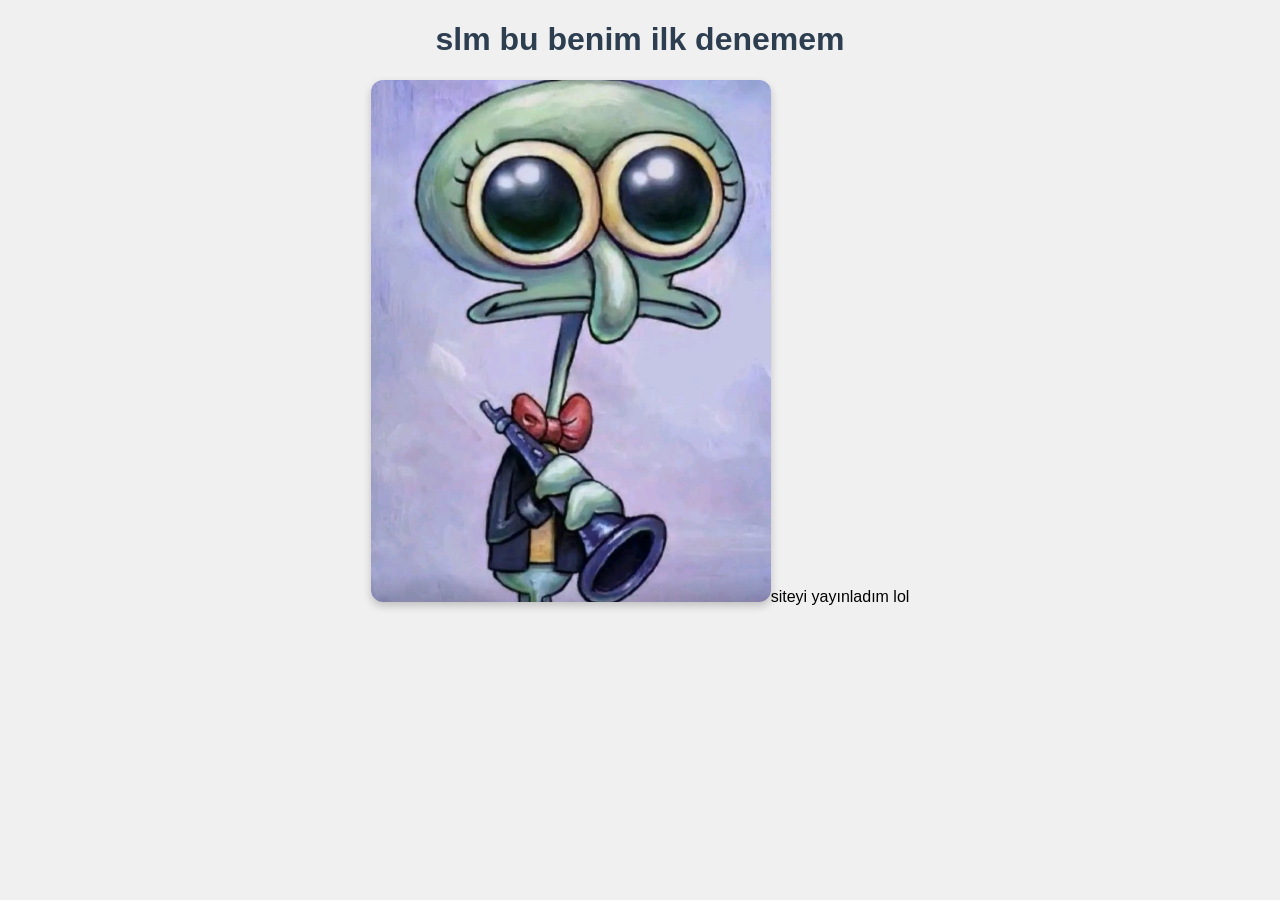
==== index.html @ 39e008bc "yeni yazi eklendi" ====
<!DOCTYPE html>
<html lang="en">
<head>
    <meta charset="UTF-8">
    <meta name="viewport" content="width=device-width, initial-scale=1.0">
    <title>benim sayfa</title>
    <link rel="stylesheet" href="style.css">
</head>
<body>
    <h1>slm bu benim ilk denemem</h1>
    <img src="resim.jpg" alt="ooo resim mi ekledim bi de" width="400"
    <p>siteyi yayınladım lol</p>
</body>
</html>
---- style.css ----
body { 
    background-color: #f0f0f0;
    font-family: Arial, sans-serif;
    text-align: center;
}
h1{
    color: #2c3e50;
}
img{
    border-radius: 12px;
    box-shadow: 0 4px 8px rgba(0,0,0,0.2);
}
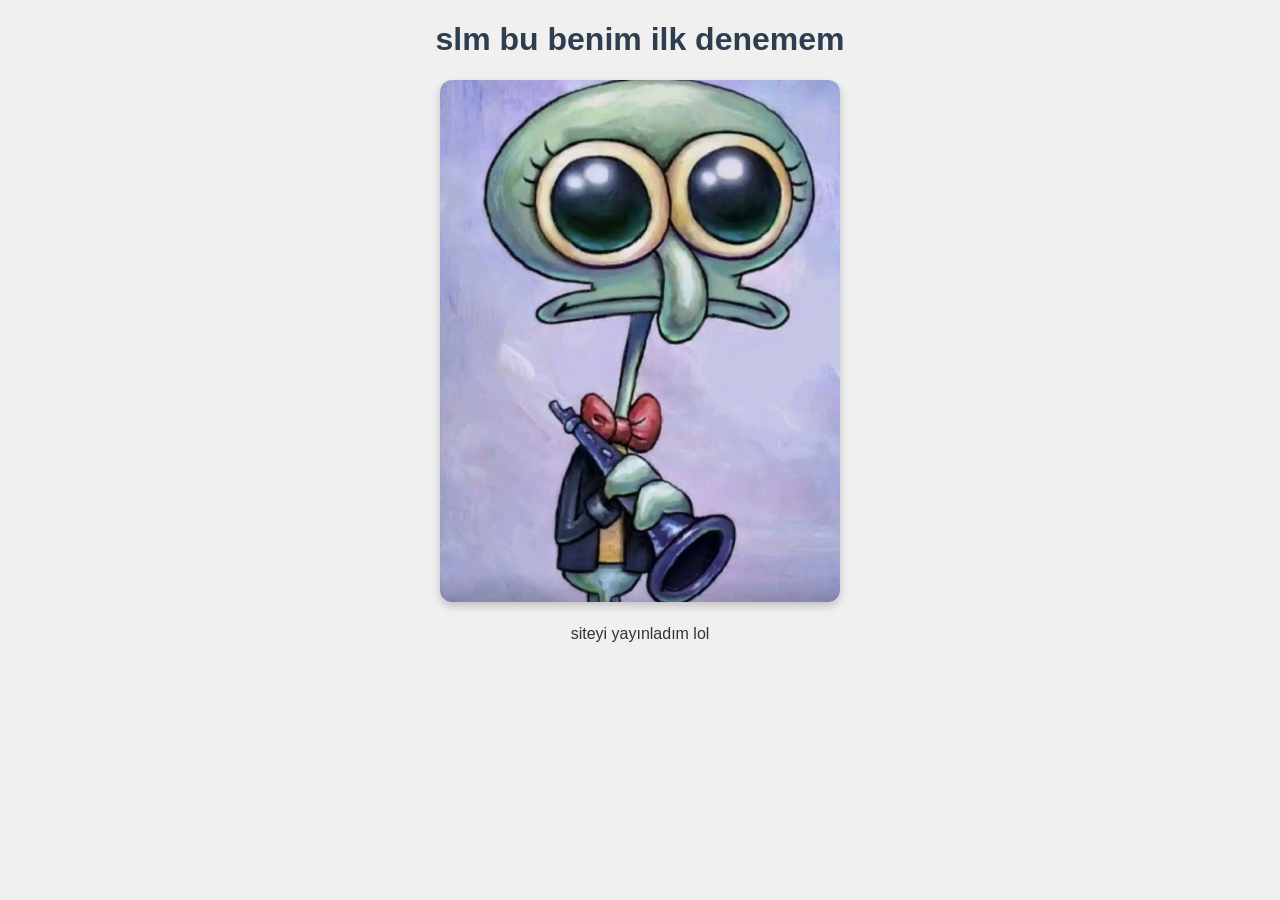
==== commit e930abfb: "img etiketi duzeltildi" ====
--- a/index.html
+++ b/index.html
@@ -8,7 +8,7 @@
 </head>
 <body>
     <h1>slm bu benim ilk denemem</h1>
-    <img src="resim.jpg" alt="ooo resim mi ekledim bi de" width="400"
+    <img src="resim.jpg" alt="ooo resim mi ekledim bi de" width="400">
     <p>siteyi yayınladım lol</p>
 </body>
 </html>
--- a/style.css
+++ b/style.css
@@ -9,4 +9,10 @@
 img{
     border-radius: 12px;
     box-shadow: 0 4px 8px rgba(0,0,0,0.2);
-}+}
+p{
+    fotn-size: 18px;
+    color: #333;
+    max-width: 20px auto;
+    line-height: 1.5;
+}
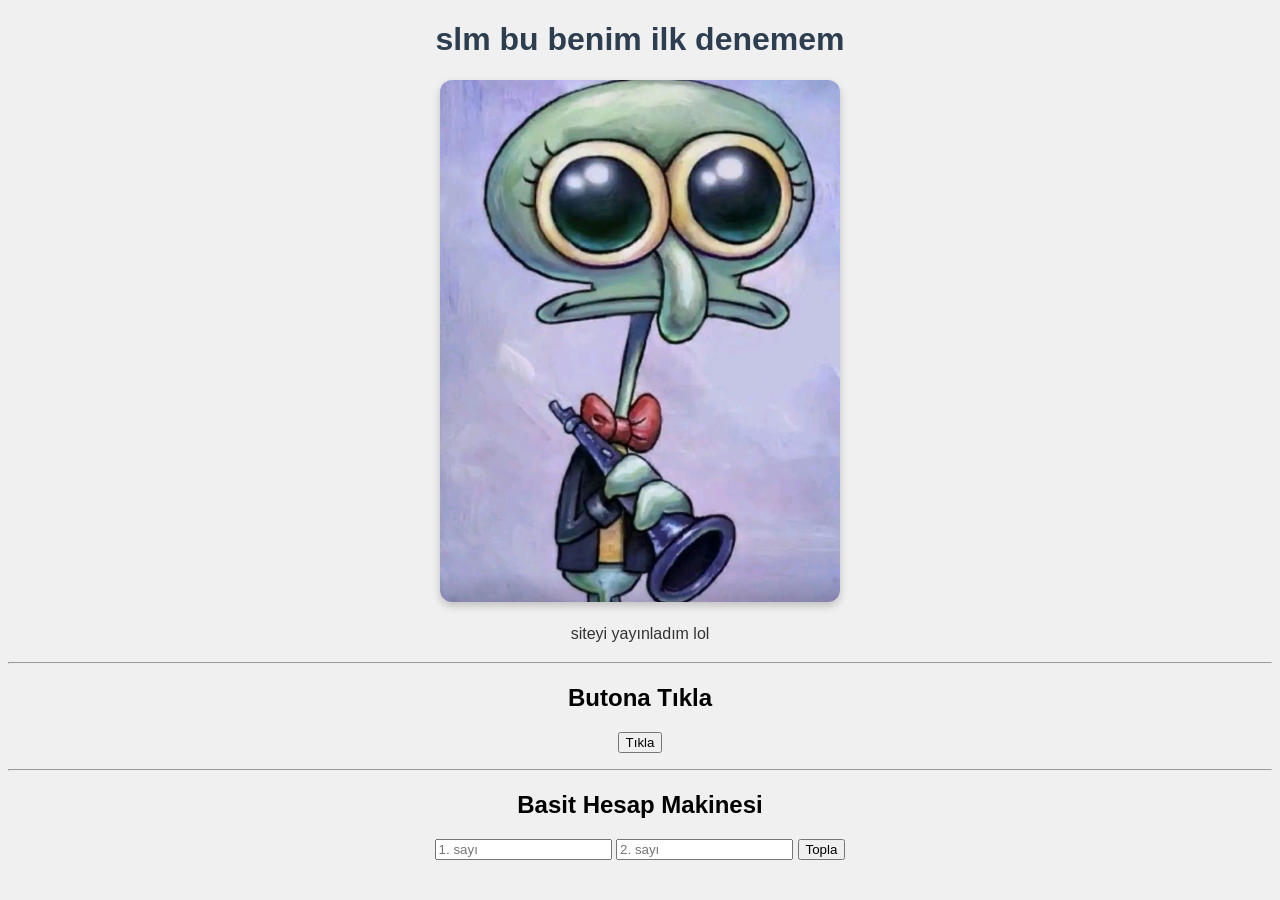
==== commit 34b0e5c9: "buton ve hesap makinesi eklendi" ====
--- a/index.html
+++ b/index.html
@@ -10,5 +10,17 @@
     <h1>slm bu benim ilk denemem</h1>
     <img src="resim.jpg" alt="ooo resim mi ekledim bi de" width="400">
     <p>siteyi yayınladım lol</p>
+    <hr>
+    <h2>Butona Tıkla</h2>
+    <button id="renkButonu">Tıkla</button>
+    <p id="mesajYeri"></p>
+    <hr>
+    <h2>Basit Hesap Makinesi</h2>
+    <input type="number" id="sayi1" placeholder="1. sayı">
+    <input type="number" id="sayi2" placeholder="2. sayı">
+    <button id="topla">Topla</button>
+<p id="sonuc"></p>
+
+<script src="script.js"></script>
 </body>
 </html>
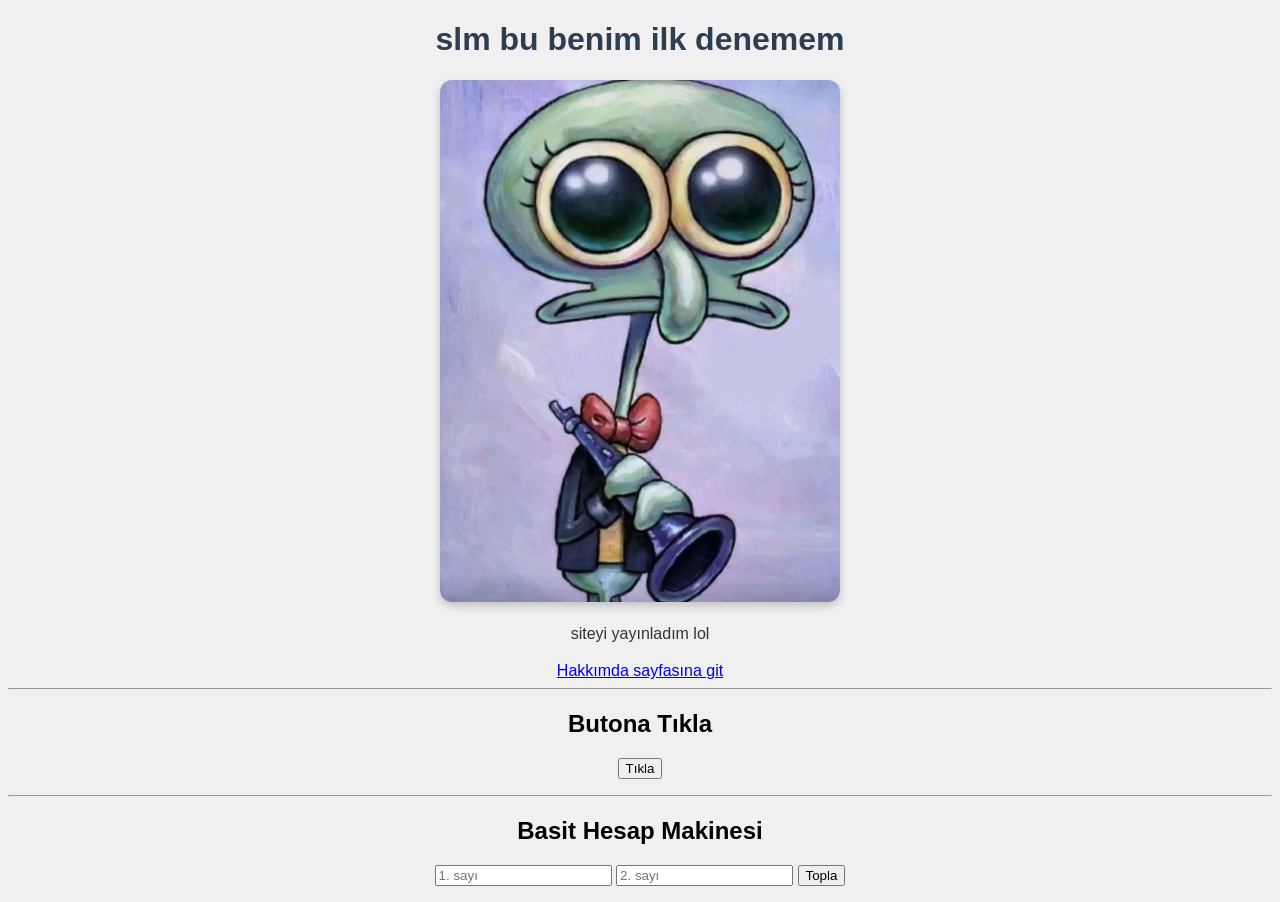
==== commit 48415b97: "hakkimda sayfasi eklendi" ====
--- a/index.html
+++ b/index.html
@@ -10,6 +10,7 @@
     <h1>slm bu benim ilk denemem</h1>
     <img src="resim.jpg" alt="ooo resim mi ekledim bi de" width="400">
     <p>siteyi yayınladım lol</p>
+    <a href="hakkimda.html">Hakkımda sayfasına git</a>
     <hr>
     <h2>Butona Tıkla</h2>
     <button id="renkButonu">Tıkla</button>
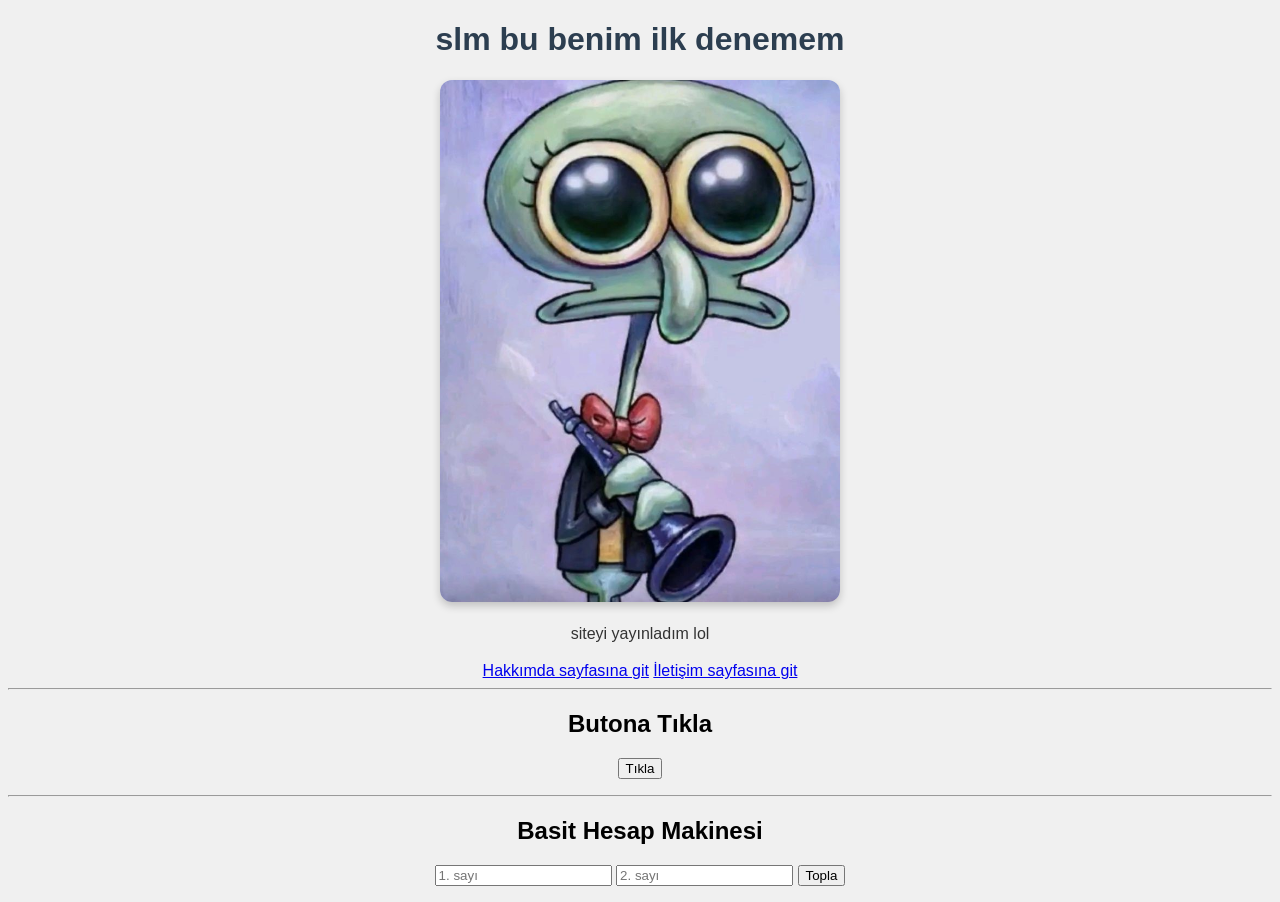
==== commit 5ef20c23: "iletişim sayfası eklendi" ====
--- a/index.html
+++ b/index.html
@@ -11,6 +11,7 @@
     <img src="resim.jpg" alt="ooo resim mi ekledim bi de" width="400">
     <p>siteyi yayınladım lol</p>
     <a href="hakkimda.html">Hakkımda sayfasına git</a>
+    <a href="iletisim.html">İletişim sayfasına git</a>
     <hr>
     <h2>Butona Tıkla</h2>
     <button id="renkButonu">Tıkla</button>
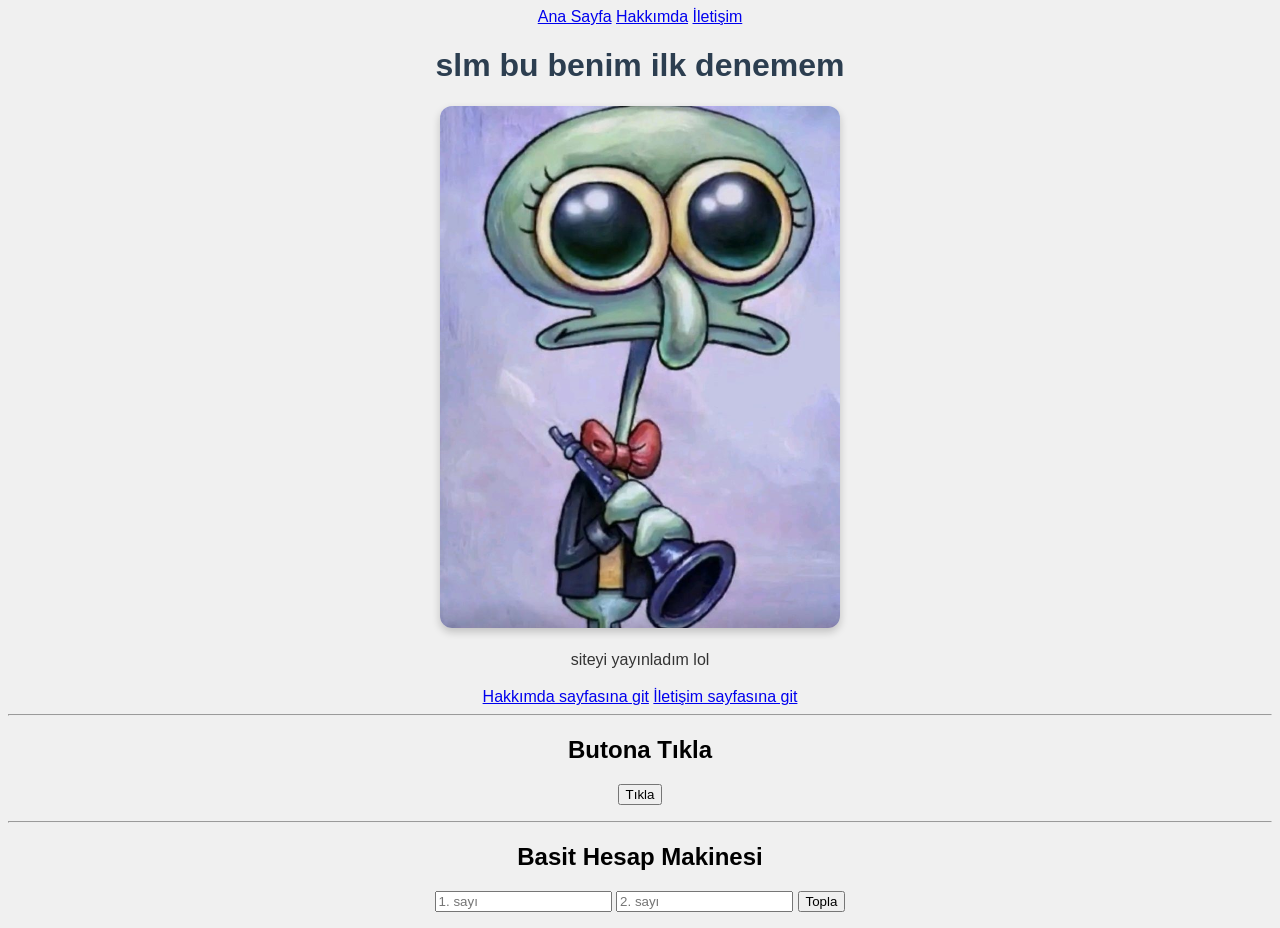
==== commit 2c651523: "ust menu eklendi" ====
--- a/index.html
+++ b/index.html
@@ -7,6 +7,11 @@
     <link rel="stylesheet" href="style.css">
 </head>
 <body>
+     <nav>
+<a href="index.html">Ana Sayfa</a>
+<a href="hakkimda.html">Hakkımda</a>
+<a href="iletisim.html">İletişim</a>
+</nav>
     <h1>slm bu benim ilk denemem</h1>
     <img src="resim.jpg" alt="ooo resim mi ekledim bi de" width="400">
     <p>siteyi yayınladım lol</p>
@@ -24,5 +29,6 @@
 <p id="sonuc"></p>
 
 <script src="script.js"></script>
+
 </body>
 </html>
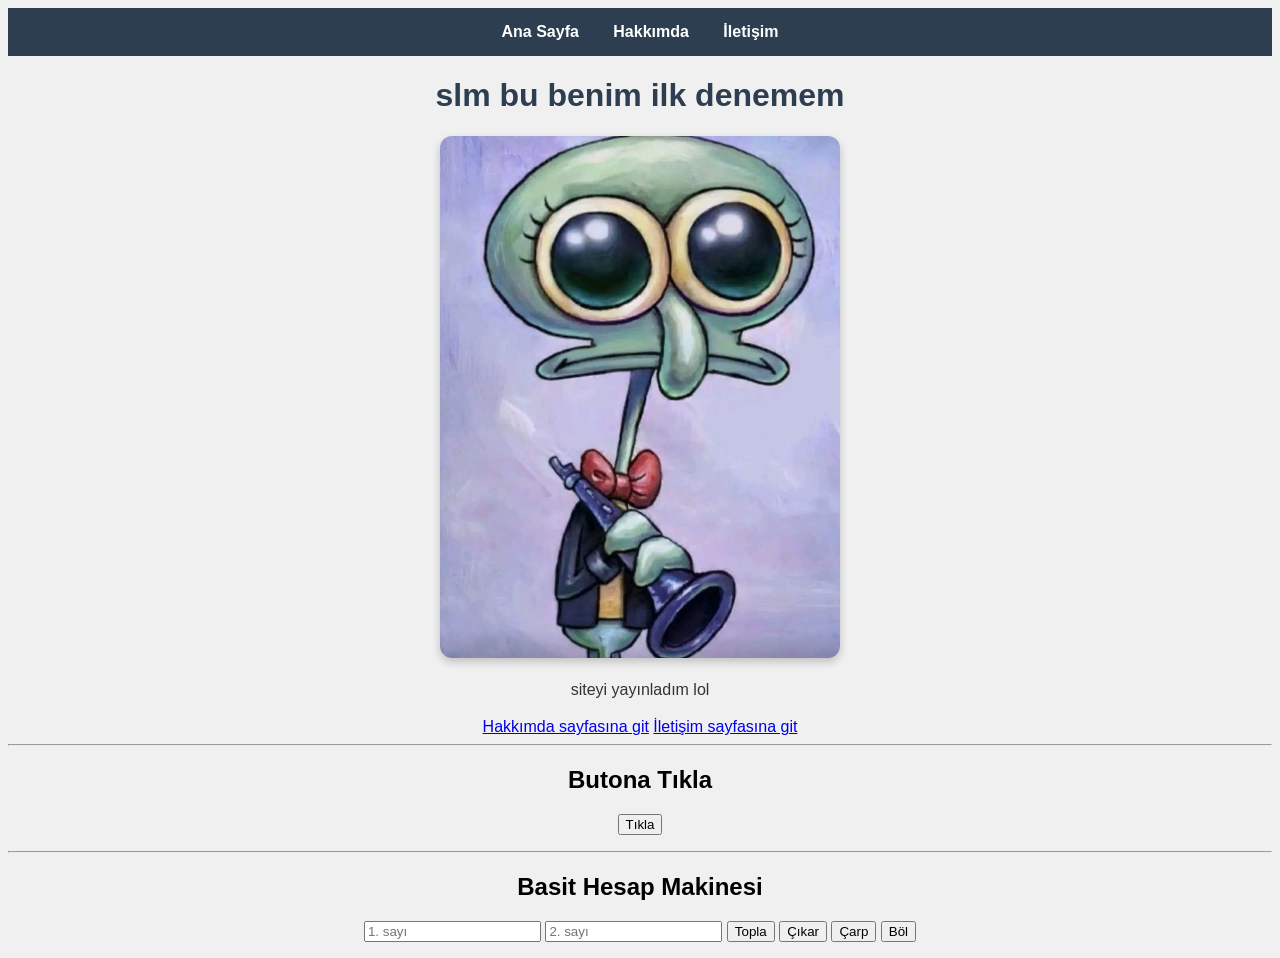
==== commit 2ba3b138: "hesap makinesi yenilendi" ====
--- a/index.html
+++ b/index.html
@@ -26,7 +26,10 @@
     <input type="number" id="sayi1" placeholder="1. sayı">
     <input type="number" id="sayi2" placeholder="2. sayı">
     <button id="topla">Topla</button>
-<p id="sonuc"></p>
+    <button id="cikar">Çıkar</button>
+    <button id="carp">Çarp</button>
+    <button id="bol">Böl</button>
+    <p id="sonuc"></p>
 
 <script src="script.js"></script>
 
--- a/style.css
+++ b/style.css
@@ -16,3 +16,17 @@
     max-width: 20px auto;
     line-height: 1.5;
 }
+nav {
+    background-color: #2c3e50;
+    padding: 15px;
+    text-align: center;
+}
+nav a{
+    color: white;
+    text-decoration: none;
+    margin: 0 15px;
+    font-weight: bold;
+}
+nav a:hover {
+    color: #d0f0ff;
+}
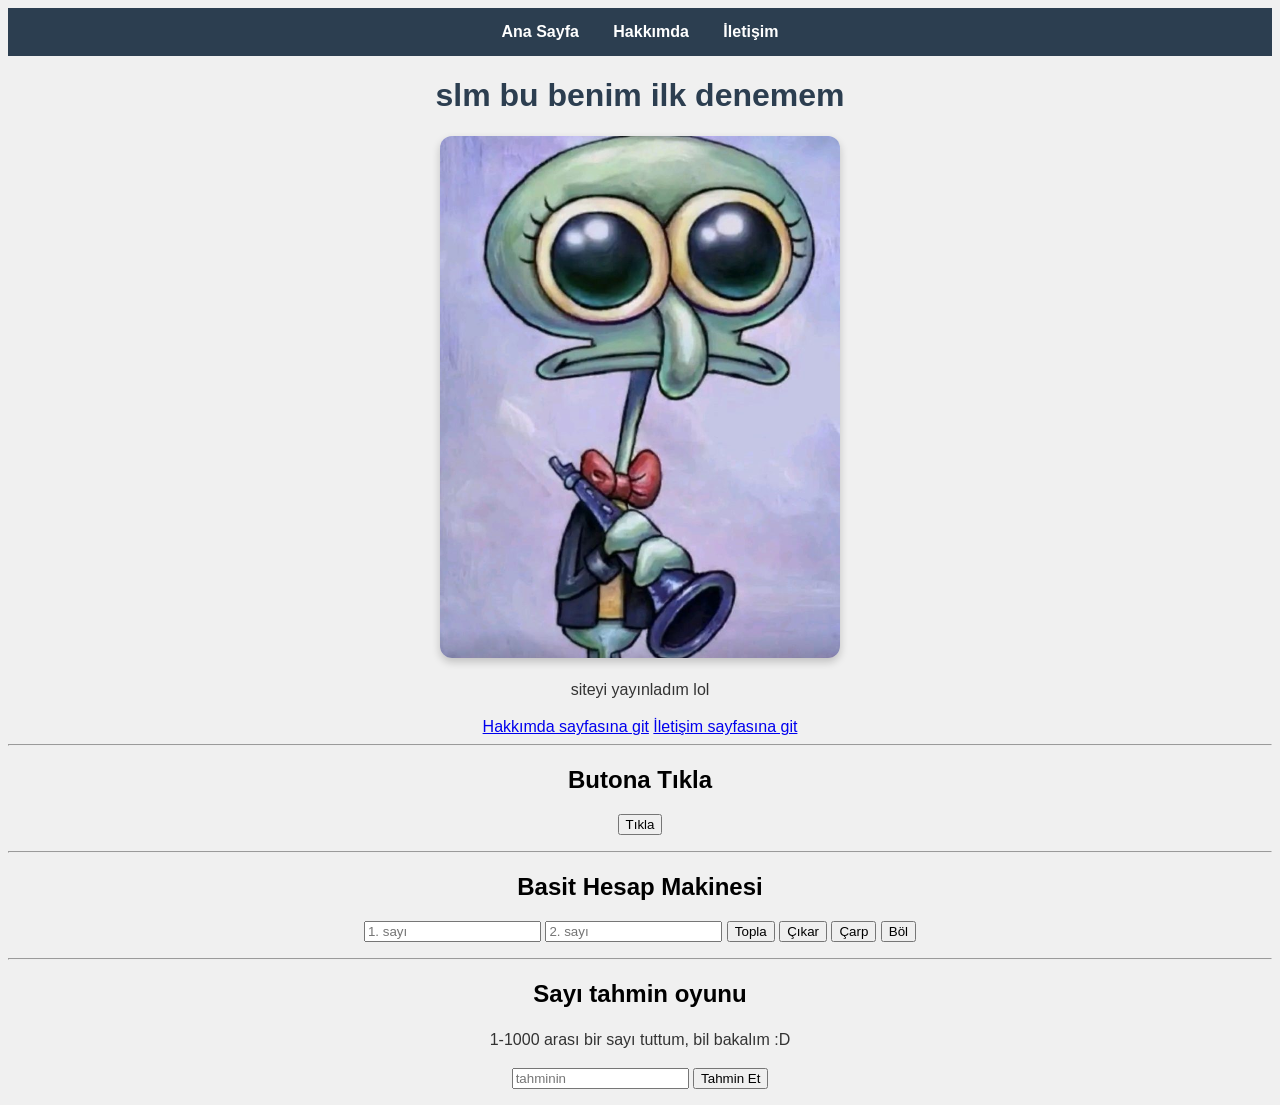
==== commit 940fbcbd: "sayi tahmin oyunu eklendi" ====
--- a/index.html
+++ b/index.html
@@ -31,6 +31,12 @@
     <button id="bol">Böl</button>
     <p id="sonuc"></p>
 
+<hr>
+<h2>Sayı tahmin oyunu</h2>
+<p>1-1000 arası bir sayı tuttum, bil bakalım :D</p>
+<input type="number" id="tahmin" placeholder="tahminin">
+<button id="tahminEt">Tahmin Et</button>
+<p id="oyunSonuc"></p>
 <script src="script.js"></script>
 
 </body>
